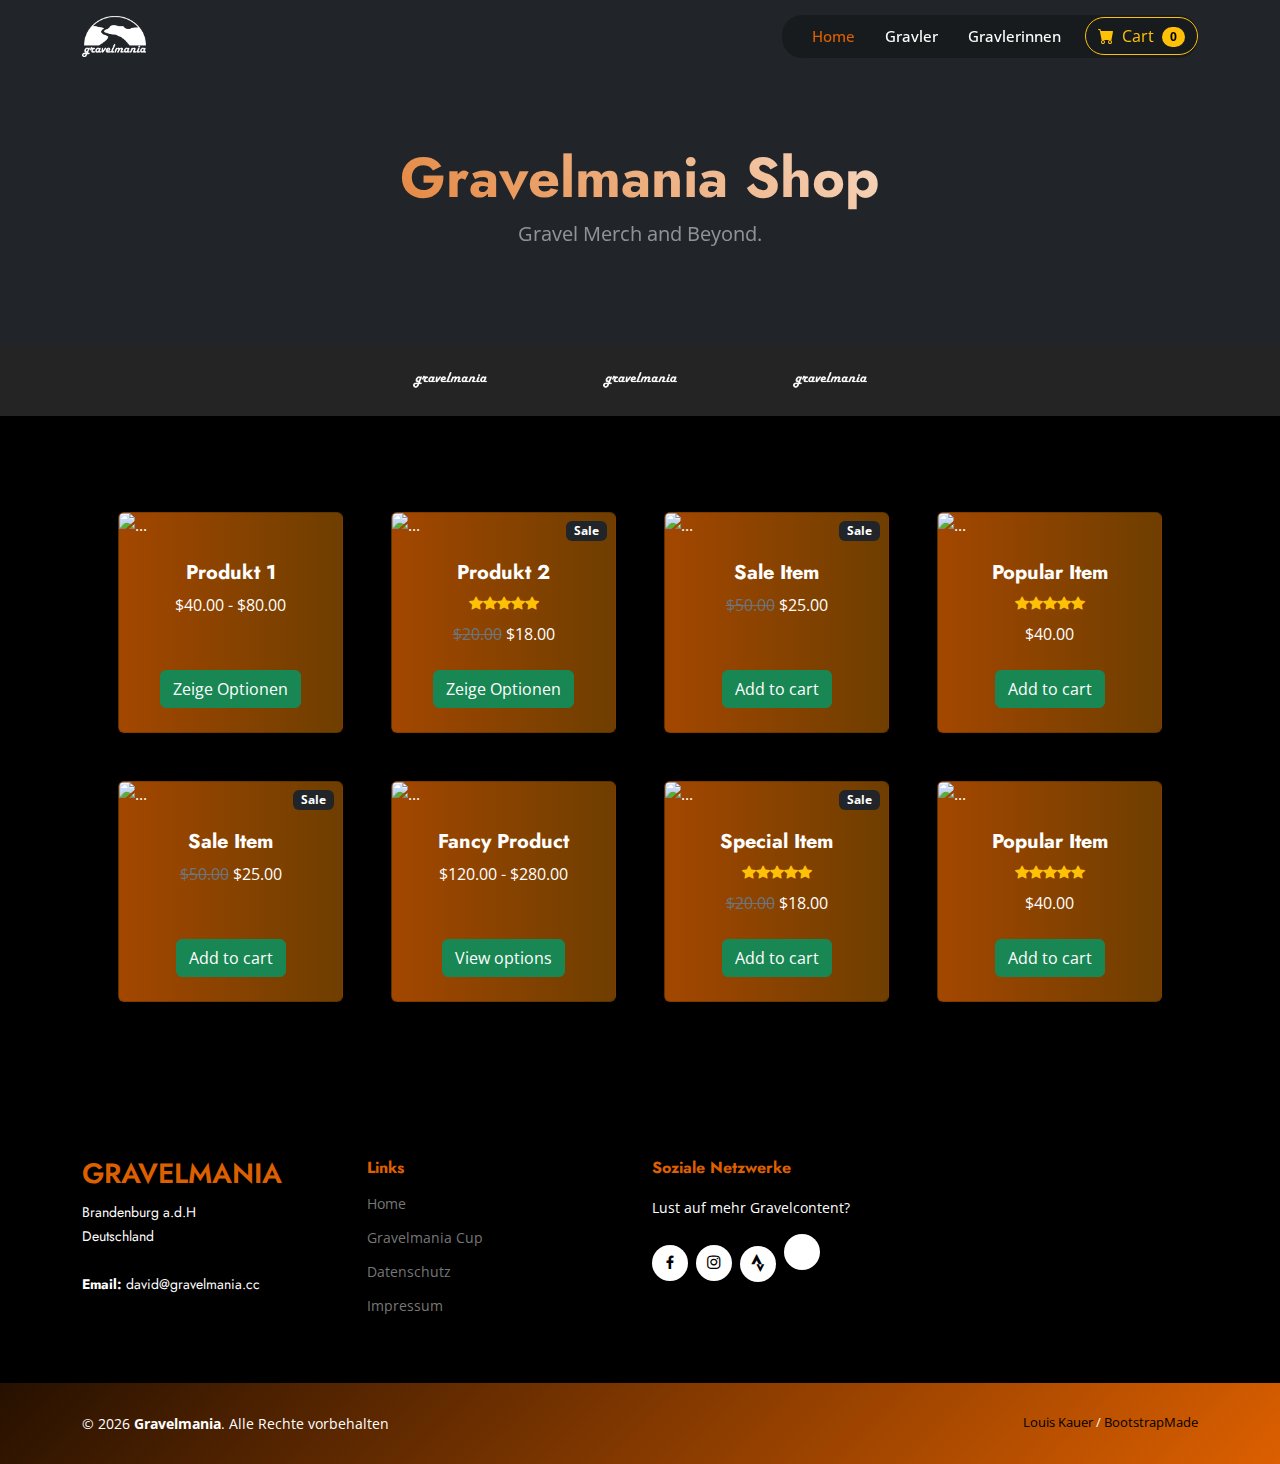
==== index.html @ 3fe70867 "update: card count backend added" ====
<!DOCTYPE html>
<html lang="de">

<head>
  <meta charset="utf-8">
  <meta content="width=device-width, initial-scale=1.0" name="viewport">

  <title>Gravelmania Shop | Gravel Merch and Beyond</title>
  <meta content='Das ist der offizielle Gravelmania Shop!' name="description">
  <meta
    content="Shop Gravelmania Gravel Bike Race Gravelrace Gravelevent Gravelride Gravelausfahrt Gravelrennen Gravelclub Gravelcollective Gravel Race Ride Event Rennen Ausfahrt Community Collective Kollektiv  Club Klub Matschfuss Gravel Gravelgames Gravelmania Etappenrennen Cup Serie UCI Gravel Grevet Steppenwolf 3rides KOM Berlin Badlands Unbound Belgian Waffle Ride"
    name="keywords">

  <!-- Favicons -->
  <link href="assets/img/favicon.ico" rel="icon">
  <link href="assets/img/logos/gravelmania_weiß.png" rel="apple-touch-icon">

  <!-- Google Fonts -->
  <link
    href="https://fonts.googleapis.com/css?family=Open+Sans:300,300i,400,400i,600,600i,700,700i|Jost:300,300i,400,400i,500,500i,600,600i,700,700i|Poppins:300,300i,400,400i,500,500i,600,600i,700,700i"
    rel="stylesheet">

  <!-- Vendor CSS Files -->
  <link href="assets/vendor/aos/aos.css" rel="stylesheet">
  <link href="assets/vendor/bootstrap/css/bootstrap.min.css" rel="stylesheet">
  <link href="assets/vendor/bootstrap-icons/bootstrap-icons.css" rel="stylesheet">
  <link href="assets/vendor/boxicons/css/boxicons.min.css" rel="stylesheet">
  <link href="assets/vendor/glightbox/css/glightbox.min.css" rel="stylesheet">
  <link href="assets/vendor/remixicon/remixicon.css" rel="stylesheet">
  <link href="assets/vendor/swiper/swiper-bundle.min.css" rel="stylesheet">

  <!-- Template Main CSS File -->
  <link href="assets/css/style.css" rel="stylesheet">

  <!-- =======================================================
  * Template Name: Arsha - v4.10.0
  * Template URL: https://bootstrapmade.com/arsha-free-bootstrap-html-template-corporate/
  * Author: BootstrapMade.com
  * License: https://bootstrapmade.com/license/
  * Editor: Louis Kauer URL: https://dev-laky.github.io/MyPortfolio/
  ======================================================== -->
</head>

<body>

  <!-- ======= Header ======= -->
  <header id="header" class="fixed-top ">
    <div class="container d-flex align-items-center">
      <img class="logo me-auto gravelmania-logo" src="assets/img/logos/gravelmania_weiß.png" loading="lazy"
        alt="gravelmania-logo">
      <!--<h1 class="logo me-auto"><a href="index.html">Gravelmania</a></h1>-->

      <nav id="navbar" class="navbar bg-black bg-opacity-25" style="border-radius: 20px;">
        <ul>
          <li><a class="nav-link scrollto active" href="/#hero">Home</a></li>
          <li><a class="nav-link scrollto" href="#">Gravler</a></li>
          <li><a class="nav-link scrollto" href="#">Gravlerinnen</a></li>
          <!--<li><a class="nav-link scrollto" href="#team">Team</a></li>-->
          <!--
          <li class="dropdown"><a href="#"><span>Drop Down</span> <i class="bi bi-chevron-down"></i></a>
            <ul>
              <li><a href="#">Drop Down 1</a></li>
              <li class="dropdown"><a href="#"><span>Deep Drop Down</span> <i class="bi bi-chevron-right"></i></a>
                <ul>
                  <li><a href="#">Deep Drop Down 1</a></li>
                  <li><a href="#">Deep Drop Down 2</a></li>
                  <li><a href="#">Deep Drop Down 3</a></li>
                  <li><a href="#">Deep Drop Down 4</a></li>
                  <li><a href="#">Deep Drop Down 5</a></li>
                </ul>
              </li>
              <li><a href="#">Drop Down 2</a></li>
              <li><a href="#">Drop Down 3</a></li>
              <li><a href="#">Drop Down 4</a></li>
            </ul>
          </li>-->
          <li>
            <button class="card-btn btn btn-outline-warning rounded-5 ms-lg-4 m-lg-0 m-sm-3" type="submit">
              <i class="bi-cart-fill me-1"></i>
              Cart
              <span id="cartCount" class="badge bg-warning text-black ms-1 rounded-pill">0</span>
            </button>
          </li>
        </ul>
        <i class="bi bi-list mobile-nav-toggle"></i>
      </nav><!-- .navbar -->

    </div>
  </header><!-- End Header -->

  <!-- ====== Cookie Window  ======= -->
  <!-- Modal -->
  <div class="modal top fade" id="cookieconsent3" tabindex="-1" aria-labelledby="cookieconsentLabel3" aria-hidden="true"
    data-bs-backdrop="static" data-bs-keyboard="false">
    <div class="modal-dialog">
      <div class="modal-content d-block text-start bg-black">
        <div class="modal-header d-block ">
          <h5 class="modal-title text-white" id="cookieconsentLabel3">Cookies 🍪</h5>
          <p>
            Wir verwenden Cookies, um unsere Webseite für Dich optimal zu gestalten und fortlaufend zu verbessern. <br>
            Cookie-Informationen werden in deinem Browser gespeichert und helfen uns Deine Nutzererfahrung zu
            optimieren.
            Genauere Informationen findest du in unserer <a class="orange-a"
              href="datenschutz.html">Datenschutzerklärung</a>.
          </p>
        </div>
        <div class="modal-body">
          <!-- Necessary checkbox -->
          <div class="form-check form-switch">
            <input class="form-check-input" type="checkbox" value="" id="necessary" checked disabled />
            <label class="form-check-label" for="necessary">
              <p>
                <strong>Notwendige Cookies</strong>
                <muted>sollten jederzeit aktiviert sein, damit wir deine Cookie-Einstellungen speichern können und die
                  Webseite ordnungsgemäß läuft.</muted> <br>
                <muted>Details findest du im Cookie-Abschnitt der <a class="orange-a"
                    href="datenschutz.html#cookies">Datenschutzerklärung</a>.</muted>
              </p>
            </label>
          </div>
        </div>
        <div class="modal-footer">
          <button type="button" class="btn orange-outline-btn" data-bs-dismiss="modal">
            einfach losrollen
          </button>
          <button type="button" id="submit-cookies" class="btn orange-btn" data-bs-dismiss="modal">
            Speichern
          </button>
        </div>
      </div>
    </div>
  </div>
  <!-- ==== End Cookie Window  ==== -->

  <section id="hero" class="bg-dark py-5">
    <div class="container px-4 px-lg-5 my-5">
      <div class="text-center text-white">
        <h1 class="display-4 fw-bolder" data-aos="zoom-in-down">Gravelmania Shop</h1>
        <p class="lead fw-normal text-white-50 mb-0" data-aos="zoom-in-up">Gravel Merch and Beyond.</p>
      </div>
    </div>
  </section>

  <!-- ======= Clients Section ======= -->
  <section id="clients" class="clients section-bg-2">
    <div class="container">

      <div class="row justify-content-center">


        <div class="col-lg-2 col-md-4 col-6 d-flex align-items-center justify-content-center">
          <img src="assets/img/gravelmania_text_weiß.png" class="img-fluid" alt="gravelmania_text">
        </div>

        <div class="col-lg-2 col-md-4 col-6 d-flex align-items-center justify-content-center">
          <img src="assets/img/gravelmania_text_weiß.png" class="img-fluid" alt="gravelmania_text">
        </div>

        <div class="col-lg-2 col-md-4 col-6 d-flex align-items-center justify-content-center">
          <img src="assets/img/gravelmania_text_weiß.png" class="img-fluid" alt="gravelmania_text">
        </div>

      </div>

    </div>
  </section> <!-- End Cliens Section -->

  <!-- ======= Gender Banner ======= 
  <section id="gender" class="gender">
    <div class="row text-center">
      <div onclick="location.href='#';" class="col-6 female-banner">
        <h2 class="pt-1 fw-bold female-text" data-aos="fade-right">Gravlerinnen</h2>
      </div>
      <div onclick="location.href='#';" class="col-6 male-banner">
        <h2 class="pt-1 fw-bold male-text" data-aos="fade-left">Gravler</h2>
      </div>
    </div>
  </section> <!-- End Gender Banner -->

  <!-- Products Section-->
  <section id="products" class="py-5">

    <div class="container px-4 px-lg-5 mt-5">
      <div class="row gx-4 gx-lg-5 row-cols-1 row-cols-md-2 row-cols-xl-4 justify-content-center">
        <div class="col mb-5">
          <div class="card h-100">
            <!-- Product image-->
            <img class="card-img-top" src="https://dummyimage.com/450x300/dee2e6/6c757d.jpg" alt="..." />
            <!-- Product details-->
            <div class="card-body p-4">
              <div class="text-center">
                <!-- Product name-->
                <h5 class="fw-bolder">Produkt 1</h5>
                <!-- Product price-->
                $40.00 - $80.00
              </div>
            </div>
            <!-- Product actions-->
            <div class="card-footer p-4 pt-0 border-top-0 bg-transparent">
              <div class="text-center"><a class="btn btn-success mt-auto" href="/produkte/Produkt_1">Zeige Optionen</a>
              </div>
            </div>
          </div>
        </div>
        <div class="col mb-5">
          <div class="card h-100">
            <!-- Sale badge-->
            <div class="badge bg-dark text-white position-absolute" style="top: 0.5rem; right: 0.5rem">Sale</div>
            <!-- Product image-->
            <img class="card-img-top" src="https://dummyimage.com/450x300/dee2e6/6c757d.jpg" alt="..." />
            <!-- Product details-->
            <div class="card-body p-4">
              <div class="text-center">
                <!-- Product name-->
                <h5 class="fw-bolder">Produkt 2</h5>
                <!-- Product reviews-->
                <div class="d-flex justify-content-center small text-warning mb-2">
                  <div class="bi-star-fill"></div>
                  <div class="bi-star-fill"></div>
                  <div class="bi-star-fill"></div>
                  <div class="bi-star-fill"></div>
                  <div class="bi-star-fill"></div>
                </div>
                <!-- Product price-->
                <span class="text-muted text-decoration-line-through">$20.00</span>
                $18.00
              </div>
            </div>
            <!-- Product actions-->
            <div class="card-footer p-4 pt-0 border-top-0 bg-transparent">
              <div class="text-center"><a class="btn btn-success mt-auto" href="/produkte/Produkt_2">Zeige Optionen</a>
              </div>
            </div>
          </div>
        </div>
        <div class="col mb-5">
          <div class="card h-100">
            <!-- Sale badge-->
            <div class="badge bg-dark text-white position-absolute" style="top: 0.5rem; right: 0.5rem">Sale</div>
            <!-- Product image-->
            <img class="card-img-top" src="https://dummyimage.com/450x300/dee2e6/6c757d.jpg" alt="..." />
            <!-- Product details-->
            <div class="card-body p-4">
              <div class="text-center">
                <!-- Product name-->
                <h5 class="fw-bolder">Sale Item</h5>
                <!-- Product price-->
                <span class="text-muted text-decoration-line-through">$50.00</span>
                $25.00
              </div>
            </div>
            <!-- Product actions-->
            <div class="card-footer p-4 pt-0 border-top-0 bg-transparent">
              <div class="text-center"><a class="btn btn-success mt-auto" href="#">Add to cart</a></div>
            </div>
          </div>
        </div>
        <div class="col mb-5">
          <div class="card h-100">
            <!-- Product image-->
            <img class="card-img-top" src="https://dummyimage.com/450x300/dee2e6/6c757d.jpg" alt="..." />
            <!-- Product details-->
            <div class="card-body p-4">
              <div class="text-center">
                <!-- Product name-->
                <h5 class="fw-bolder">Popular Item</h5>
                <!-- Product reviews-->
                <div class="d-flex justify-content-center small text-warning mb-2">
                  <div class="bi-star-fill"></div>
                  <div class="bi-star-fill"></div>
                  <div class="bi-star-fill"></div>
                  <div class="bi-star-fill"></div>
                  <div class="bi-star-fill"></div>
                </div>
                <!-- Product price-->
                $40.00
              </div>
            </div>
            <!-- Product actions-->
            <div class="card-footer p-4 pt-0 border-top-0 bg-transparent">
              <div class="text-center"><a class="btn btn-success mt-auto" href="#">Add to cart</a></div>
            </div>
          </div>
        </div>
        <div class="col mb-5">
          <div class="card h-100">
            <!-- Sale badge-->
            <div class="badge bg-dark text-white position-absolute" style="top: 0.5rem; right: 0.5rem">Sale</div>
            <!-- Product image-->
            <img class="card-img-top" src="https://dummyimage.com/450x300/dee2e6/6c757d.jpg" alt="..." />
            <!-- Product details-->
            <div class="card-body p-4">
              <div class="text-center">
                <!-- Product name-->
                <h5 class="fw-bolder">Sale Item</h5>
                <!-- Product price-->
                <span class="text-muted text-decoration-line-through">$50.00</span>
                $25.00
              </div>
            </div>
            <!-- Product actions-->
            <div class="card-footer p-4 pt-0 border-top-0 bg-transparent">
              <div class="text-center"><a class="btn btn-success mt-auto" href="#">Add to cart</a></div>
            </div>
          </div>
        </div>
        <div class="col mb-5">
          <div class="card h-100">
            <!-- Product image-->
            <img class="card-img-top" src="https://dummyimage.com/450x300/dee2e6/6c757d.jpg" alt="..." />
            <!-- Product details-->
            <div class="card-body p-4">
              <div class="text-center">
                <!-- Product name-->
                <h5 class="fw-bolder">Fancy Product</h5>
                <!-- Product price-->
                $120.00 - $280.00
              </div>
            </div>
            <!-- Product actions-->
            <div class="card-footer p-4 pt-0 border-top-0 bg-transparent">
              <div class="text-center"><a class="btn btn-success mt-auto" href="#">View options</a></div>
            </div>
          </div>
        </div>
        <div class="col mb-5">
          <div class="card h-100">
            <!-- Sale badge-->
            <div class="badge bg-dark text-white position-absolute" style="top: 0.5rem; right: 0.5rem">Sale</div>
            <!-- Product image-->
            <img class="card-img-top" src="https://dummyimage.com/450x300/dee2e6/6c757d.jpg" alt="..." />
            <!-- Product details-->
            <div class="card-body p-4">
              <div class="text-center">
                <!-- Product name-->
                <h5 class="fw-bolder">Special Item</h5>
                <!-- Product reviews-->
                <div class="d-flex justify-content-center small text-warning mb-2">
                  <div class="bi-star-fill"></div>
                  <div class="bi-star-fill"></div>
                  <div class="bi-star-fill"></div>
                  <div class="bi-star-fill"></div>
                  <div class="bi-star-fill"></div>
                </div>
                <!-- Product price-->
                <span class="text-muted text-decoration-line-through">$20.00</span>
                $18.00
              </div>
            </div>
            <!-- Product actions-->
            <div class="card-footer p-4 pt-0 border-top-0 bg-transparent">
              <div class="text-center"><a class="btn btn-success mt-auto" href="#">Add to cart</a></div>
            </div>
          </div>
        </div>
        <div class="col mb-5">
          <div class="card h-100">
            <!-- Product image-->
            <img class="card-img-top" src="https://dummyimage.com/450x300/dee2e6/6c757d.jpg" alt="..." />
            <!-- Product details-->
            <div class="card-body p-4">
              <div class="text-center">
                <!-- Product name-->
                <h5 class="fw-bolder">Popular Item</h5>
                <!-- Product reviews-->
                <div class="d-flex justify-content-center small text-warning mb-2">
                  <div class="bi-star-fill"></div>
                  <div class="bi-star-fill"></div>
                  <div class="bi-star-fill"></div>
                  <div class="bi-star-fill"></div>
                  <div class="bi-star-fill"></div>
                </div>
                <!-- Product price-->
                $40.00
              </div>
            </div>
            <!-- Product actions-->
            <div class="card-footer p-4 pt-0 border-top-0 bg-transparent">
              <div class="text-center"><a class="btn btn-success mt-auto" href="#">Add to cart</a></div>
            </div>
          </div>
        </div>
      </div>
    </div>
  </section>

  </main><!-- End #main -->

  <!-- ======= Footer ======= -->
  <footer id="footer" class="">

    <div class="footer-top">
      <div class="container">
        <div class="row">

          <div class="col-lg-3 col-md-6 footer-contact">
            <h3>Gravelmania</h3>
            <p>
              <!--Musterstraße 10b <br>-->
              Brandenburg a.d.H<br>
              Deutschland <br><br>
              <!--<strong>Phone:</strong> 0176 54581484<br>-->
              <strong>Email:</strong> david@gravelmania.cc<br>
            </p>
          </div>

          <div class="col-lg-3 col-md-6 footer-links">
            <h4>Links</h4>
            <ul>
              <li><iconify-icon icon="bx:chevron-right" style="color: white;"></iconify-icon> <a
                  href="/index.html">Home</a></li>
              <li><iconify-icon icon="bx:chevron-right" style="color: white;"></iconify-icon> <a
                  href="https://www.gravelmania.cc/gravelmania-cup.html" target="_blank"
                  rel="noopener noreferrer">Gravelmania Cup</a></li>
              <li><iconify-icon icon="bx:chevron-right" style="color: white;"></iconify-icon> <a
                  href="/datenschutz">Datenschutz</a></li>
              <li><iconify-icon icon="bx:chevron-right" style="color: white;"></iconify-icon> <a
                  href="/impressum">Impressum</a></li>
            </ul>
          </div>

          <div class="col-lg-3 col-md-6 footer-links">
            <h4>Soziale Netzwerke</h4>
            <p>Lust auf mehr Gravelcontent?</p>
            <div class="social-links mt-3">
              <a id="fb-link-gravelmania" href="" target="_blank" rel="noopener noreferrer" class="facebook"><i
                  class="bx bxl-facebook"></i></a>
              <a id="insta-link-gravelmania" target="_blank" rel="noopener noreferrer" class="instagram" href=""><i
                  class="bx bxl-instagram"></i></a>
              <a id="strava-link-gravelmania" href="" target="_blank" rel="noopener noreferrer" class="bi-strava"></a>
              <a id="komoot-link-gravelmania" href="" target="_blank" rel="noopener noreferrer"><iconify-icon
                  icon="simple-icons:komoot" style="color: rgb(0, 0, 0);" width="16" height="16"></iconify-icon></a>
            </div>
          </div>

        </div>
      </div>
    </div>

    <div class="container footer-bottom clearfix">
      <div class="copyright">
        &copy;
        <script>document.write(new Date().getFullYear())</script> <strong><span>Gravelmania</span></strong>. Alle Rechte
        vorbehalten
      </div>
      <div class="credits">
        <!-- All the links in the footer should remain intact. -->
        <!-- You can delete the links only if you purchased the pro version. -->
        <!-- Licensing information: https://bootstrapmade.com/license/ -->
        <!-- Purchase the pro version with working PHP/AJAX contact form: https://bootstrapmade.com/arsha-free-bootstrap-html-template-corporate/ -->
        <a href="https://dev-laky.github.io/MyPortfolio/">Louis Kauer</a> / <a
          href="https://bootstrapmade.com/">BootstrapMade</a>
      </div>
    </div>
  </footer><!-- End Footer -->

  <div id="preloader"></div>
  <a href="#" class="back-to-top d-flex align-items-center justify-content-center"><i
      class="bi bi-arrow-up-short"></i></a>

  <!-- Vendor JS Files -->
  <script src="assets/vendor/aos/aos.js"></script>
  <script src="assets/vendor/bootstrap/js/bootstrap.bundle.min.js"></script>
  <script src="assets/vendor/glightbox/js/glightbox.min.js"></script>
  <script src="assets/vendor/isotope-layout/isotope.pkgd.min.js"></script>
  <script src="assets/vendor/swiper/swiper-bundle.min.js"></script>
  <script src="assets/vendor/waypoints/noframework.waypoints.js"></script>

  <!-- Template Main JS File -->
  <script type="module" src="assets/js/main.js"></script>

  <!-- Poppin JS File -->
  <script src="https://cdn.jsdelivr.net/npm/@popperjs/core@2.11.6/dist/umd/popper.min.js"
    integrity="sha384-oBqDVmMz9ATKxIep9tiCxS/Z9fNfEXiDAYTujMAeBAsjFuCZSmKbSSUnQlmh/jp3"
    crossorigin="anonymous"></script>

  <!-- Cookie Launcher JS File -->
  <script src="assets/js/cookies/cookie_launcher.js"></script>

  <!-- Contact Form JS File -->
  <script type="text/javascript" src="https://cdn.jsdelivr.net/npm/@emailjs/browser@3/dist/email.min.js"></script>
  <script src="assets/js/form/form.js"></script>
  <script src="assets/js/form/recaptcha.js"></script>
  <script src="https://www.google.com/recaptcha/api.js?onload=onloadCallback&render=explicit" async defer></script>

  <!-- Links -->
  <script src="assets/js/html-values/values.js"></script>

  <!-- Iconify JS File -->
  <script src="https://code.iconify.design/iconify-icon/1.0.2/iconify-icon.min.js"></script>

</body>

</html>
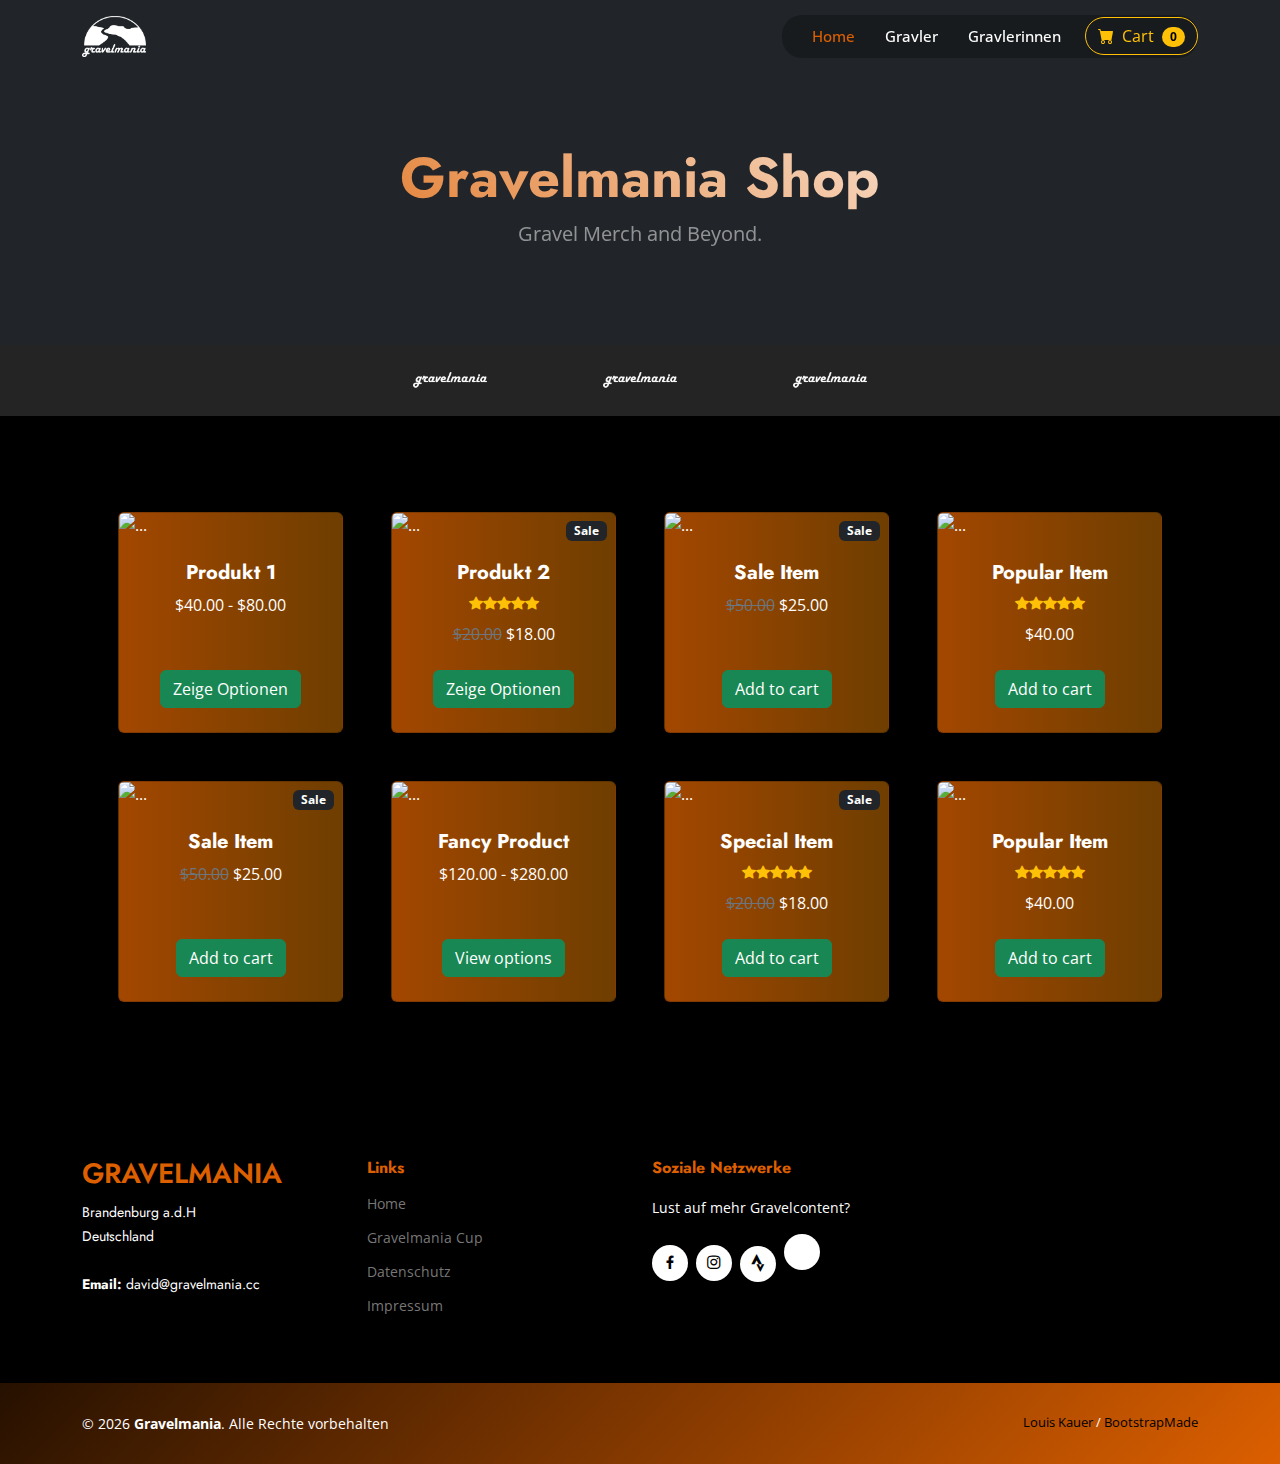
==== commit fbd1a47d: "test: href path change "./"" ====
--- a/index.html
+++ b/index.html
@@ -75,7 +75,7 @@
             </ul>
           </li>-->
           <li>
-            <button class="card-btn btn btn-outline-warning rounded-5 ms-lg-4 m-lg-0 m-sm-3" type="submit">
+            <button class="card-btn btn btn-outline-warning rounded-5 ms-lg-4 m-lg-0 m-sm-3" type="submit" onclick="window.location.href='/cart'">
               <i class="bi-cart-fill me-1"></i>
               Cart
               <span id="cartCount" class="badge bg-warning text-black ms-1 rounded-pill">0</span>
@@ -197,7 +197,7 @@
             </div>
             <!-- Product actions-->
             <div class="card-footer p-4 pt-0 border-top-0 bg-transparent">
-              <div class="text-center"><a class="btn btn-success mt-auto" href="/produkte/Produkt_1">Zeige Optionen</a>
+              <div class="text-center"><a class="btn btn-success mt-auto" href="./produkte/Produkt_1">Zeige Optionen</a>
               </div>
             </div>
           </div>
--- a/assets/css/style.css
+++ b/assets/css/style.css
@@ -1562,21 +1562,11 @@
   color: #fff;
 }
 
-.contact .php-email-form {
-  width: 100%;
-  height: 105%;
-  border-top: 3px solid #dd6300;
-  border-bottom: 3px solid #dd6300;
-  padding: 30px;
-  background: #fff;
-  box-shadow: 0 0 24px 0 rgba(0, 0, 0, 0.12);
-}
-
-.contact .php-email-form .form-group {
+.feedback-checkout .form-group {
   padding-bottom: 8px;
 }
 
-.contact .php-email-form .validate {
+.feedback-checkout .validate {
   display: none;
   color: red;
   margin: 0 0 15px 0;
@@ -1584,7 +1574,7 @@
   font-size: 13px;
 }
 
-.contact .php-email-form .error-message {
+.feedback-checkout .error-message {
   display: none;
   color: #fff;
   background: #ed3c0d;
@@ -1594,11 +1584,11 @@
   border-radius: 20px;
 }
 
-.contact .php-email-form .error-message br+br {
+.feedback-checkout .error-message br+br {
   margin-top: 25px;
 }
 
-.contact .php-email-form .sent-message {
+.feedback-checkout .sent-message {
   display: none;
   color: #fff;
   background: #18d26e;
@@ -1608,7 +1598,7 @@
   border-radius: 20px;
 }
 
-.contact .php-email-form .loading {
+.feedback-checkout .loading {
   display: none;
   background: #fff;
   text-align: center;
@@ -1616,7 +1606,7 @@
   border-radius: 20px;
 }
 
-.contact .php-email-form .loading:before {
+.feedback-checkout .loading:before {
   content: "";
   display: inline-block;
   border-radius: 50%;
@@ -1629,36 +1619,36 @@
   animation: animate-loading 1s linear infinite;
 }
 
-.contact .php-email-form .form-group {
+.feedback-checkout .form-group {
   margin-bottom: 20px;
 }
 
-.contact .php-email-form label {
+.feedback-checkout label {
   padding-bottom: 8px;
 }
 
-.contact .php-email-form input,
-.contact .php-email-form textarea {
+.feedback-checkout input,
+.feedback-checkout textarea {
   border-radius: 0;
   box-shadow: none;
   font-size: 14px;
   border-radius: 4px;
 }
 
-.contact .php-email-form input:focus,
-.contact .php-email-form textarea:focus {
+.feedback-checkout input:focus,
+.feedback-checkout textarea:focus {
   border-color: #000000;
 }
 
-.contact .php-email-form input {
+.feedback-checkout input {
   height: 44px;
 }
 
-.contact .php-email-form textarea {
+.feedback-checkout textarea {
   padding: 10px 12px;
 }
 
-.contact .php-email-form button[type=submit] {
+.feedback-checkout button[type=submit] {
   background: #000000;
   border: 0;
   padding: 12px 34px;
@@ -1667,7 +1657,7 @@
   border-radius: 50px;
 }
 
-.contact .php-email-form button[type=submit]:hover {
+.feedback-checkout button[type=submit]:hover {
   background: #FF6E31;
 }
 
@@ -2227,6 +2217,41 @@
 }
 
 /*---------------------
+ Shopping cart
+-----------------------*/
+
+.bg-grey {
+  background-color: #eae8e8;
+}
+
+@media (min-width: 992px) {
+  .card-registration-2 .bg-grey {
+      border-top-right-radius: 16px;
+      border-bottom-right-radius: 16px;
+  }
+}
+
+@media (max-width: 991px) {
+  .card-registration-2 .bg-grey {
+      border-bottom-left-radius: 16px;
+      border-bottom-right-radius: 16px;
+  }
+}
+
+@media (max-width: 580px) {
+  .mobile-shopping-cart-text {
+    margin-top: 1rem;
+    text-align: center;
+  }
+
+  .del-cart-btn {
+    width: 100%;
+    margin-top: 1.25rem;
+    background-color: #eae8e8;
+  }
+}
+
+/*---------------------
  custom styles
 -----------------------*/
 
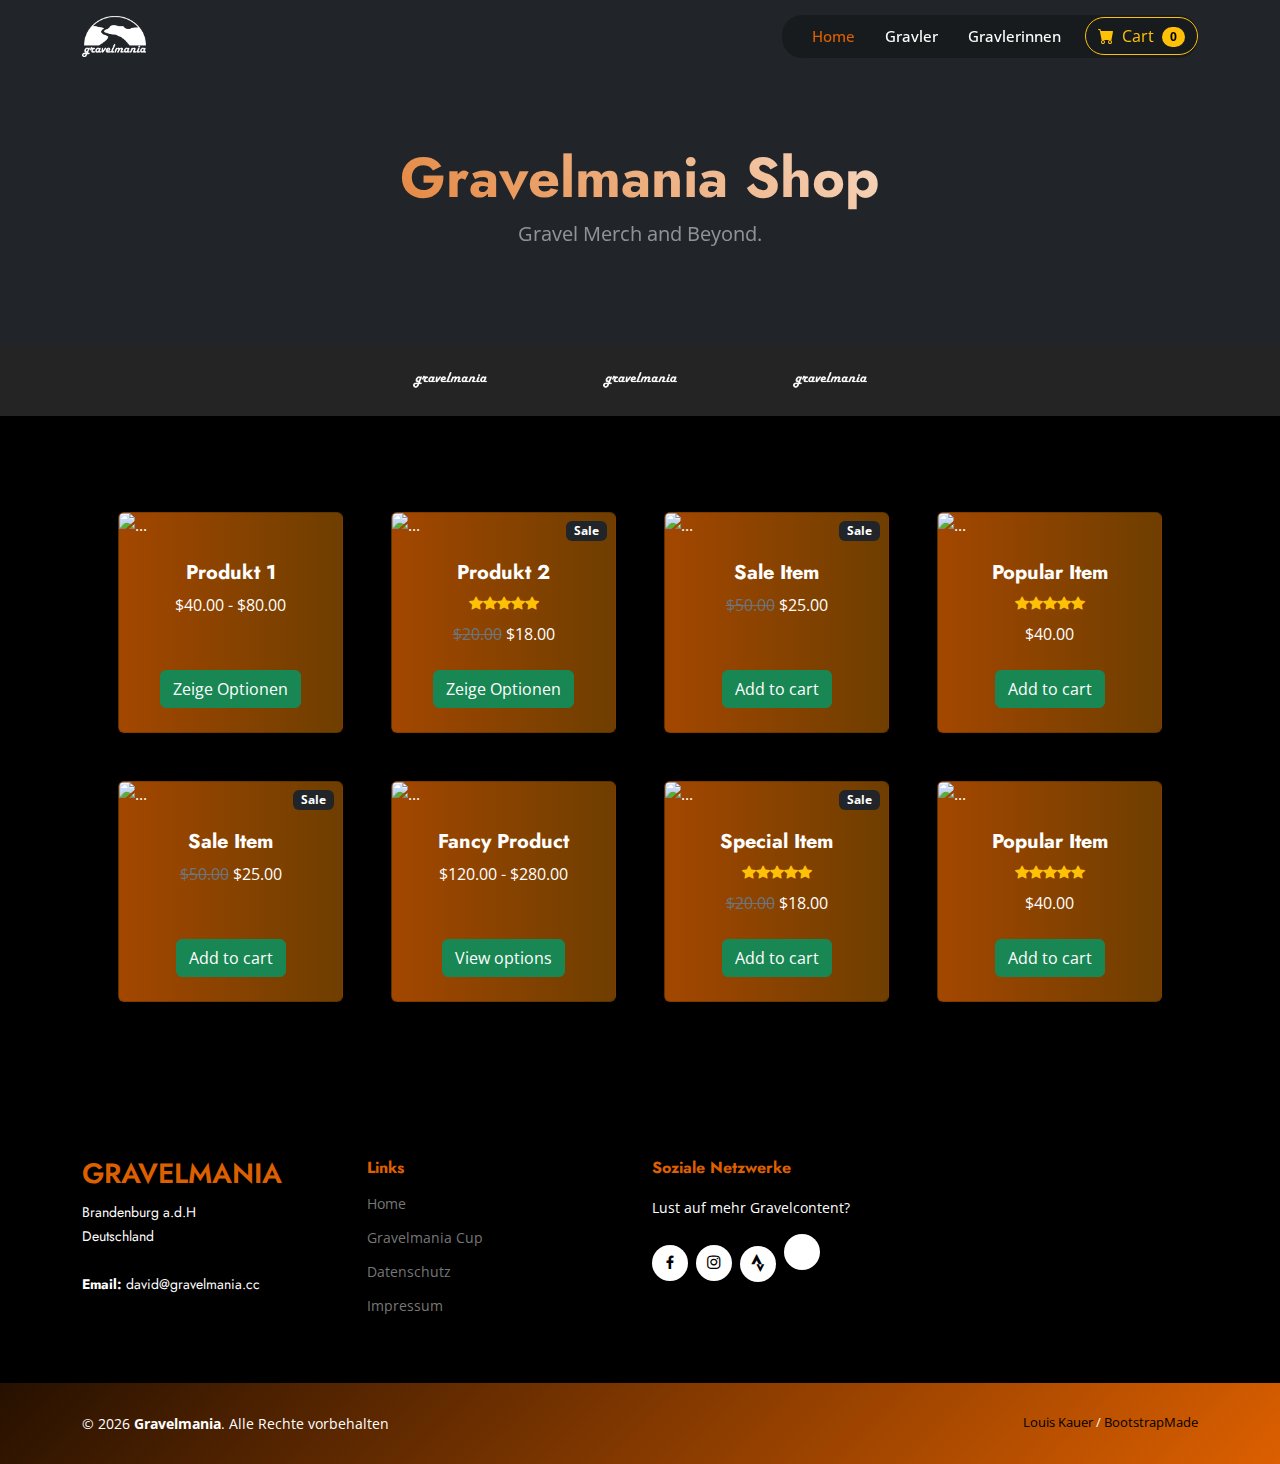
==== commit 2e110309: "update: more paths updated like "../" and "../../"" ====
--- a/index.html
+++ b/index.html
@@ -75,7 +75,7 @@
             </ul>
           </li>-->
           <li>
-            <button class="card-btn btn btn-outline-warning rounded-5 ms-lg-4 m-lg-0 m-sm-3" type="submit" onclick="window.location.href='/cart'">
+            <button class="card-btn btn btn-outline-warning rounded-5 ms-lg-4 m-lg-0 m-sm-3" type="submit" onclick="window.location.href='./cart'">
               <i class="bi-cart-fill me-1"></i>
               Cart
               <span id="cartCount" class="badge bg-warning text-black ms-1 rounded-pill">0</span>
@@ -228,7 +228,7 @@
             </div>
             <!-- Product actions-->
             <div class="card-footer p-4 pt-0 border-top-0 bg-transparent">
-              <div class="text-center"><a class="btn btn-success mt-auto" href="/produkte/Produkt_2">Zeige Optionen</a>
+              <div class="text-center"><a class="btn btn-success mt-auto" href="./produkte/Produkt_2">Zeige Optionen</a>
               </div>
             </div>
           </div>
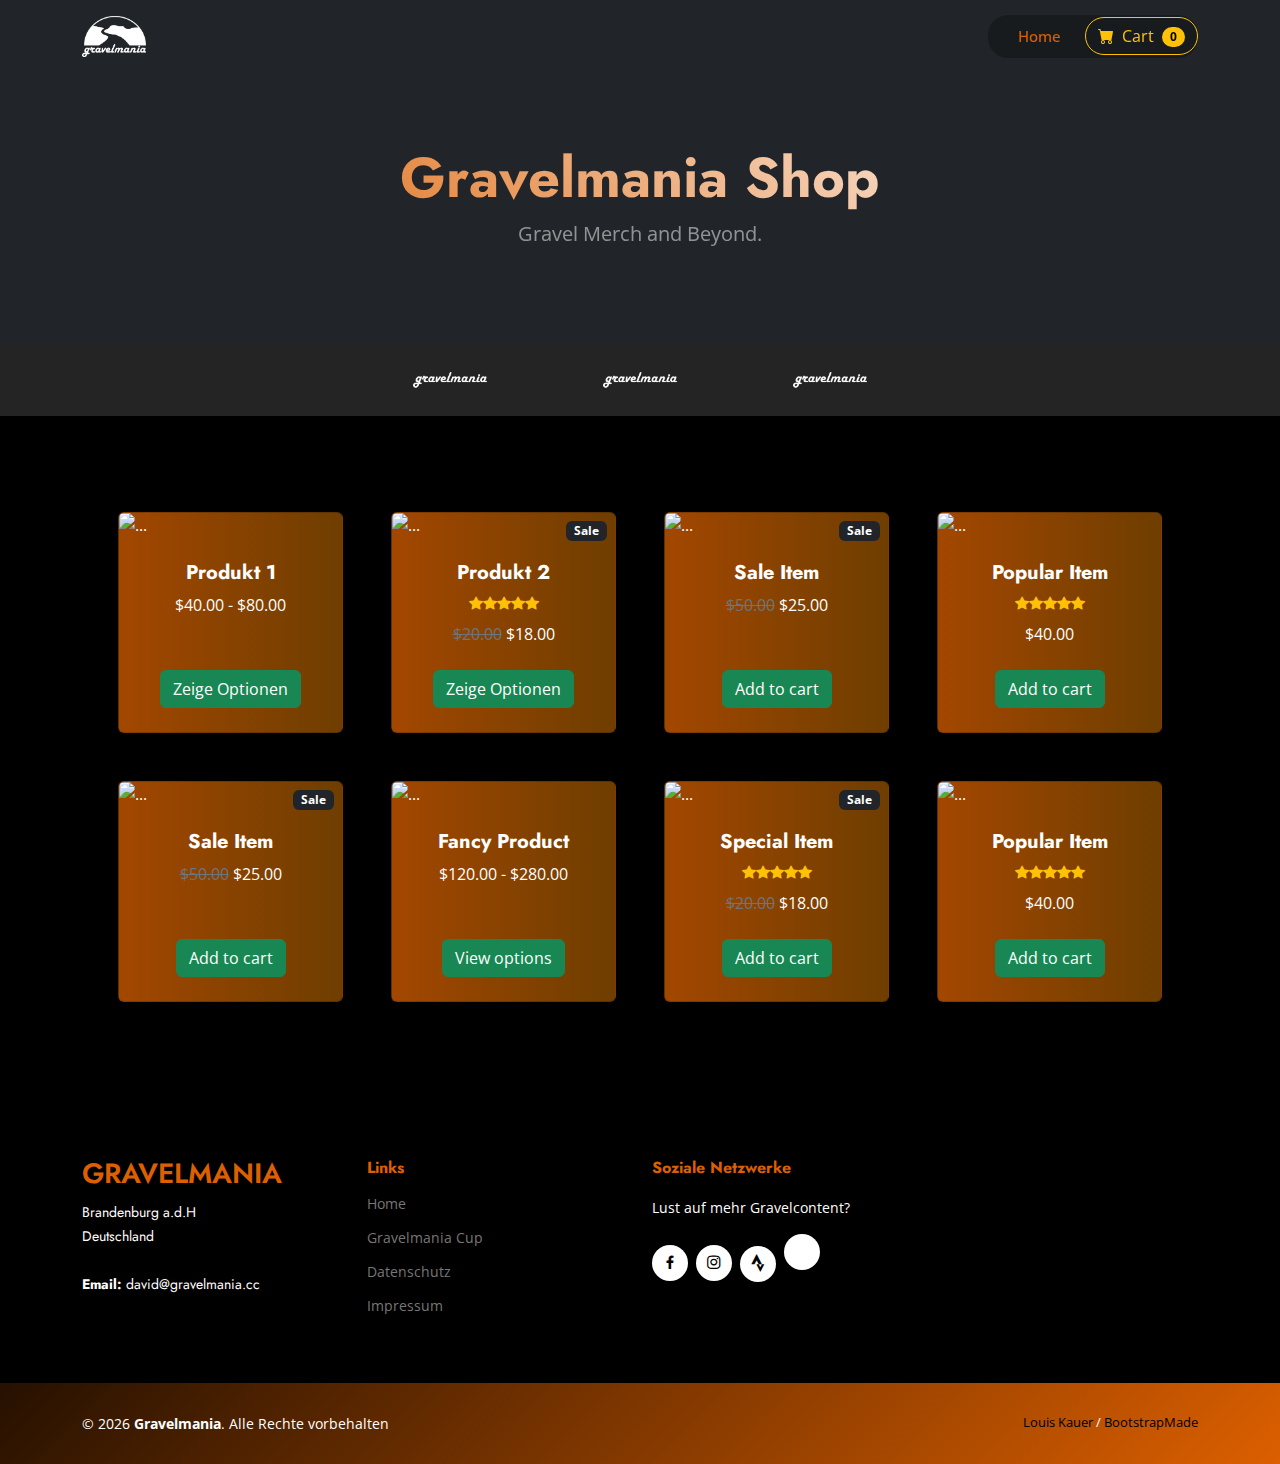
==== commit 14627cee: "fix: nav paths" ====
--- a/index.html
+++ b/index.html
@@ -52,9 +52,7 @@
 
       <nav id="navbar" class="navbar bg-black bg-opacity-25" style="border-radius: 20px;">
         <ul>
-          <li><a class="nav-link scrollto active" href="/#hero">Home</a></li>
-          <li><a class="nav-link scrollto" href="#">Gravler</a></li>
-          <li><a class="nav-link scrollto" href="#">Gravlerinnen</a></li>
+          <li><a class="nav-link scrollto active" href="./#hero">Home</a></li>
           <!--<li><a class="nav-link scrollto" href="#team">Team</a></li>-->
           <!--
           <li class="dropdown"><a href="#"><span>Drop Down</span> <i class="bi bi-chevron-down"></i></a>
@@ -228,7 +226,7 @@
             </div>
             <!-- Product actions-->
             <div class="card-footer p-4 pt-0 border-top-0 bg-transparent">
-              <div class="text-center"><a class="btn btn-success mt-auto" href="./produkte/Produkt_2">Zeige Optionen</a>
+              <div class="text-center"><a class="btn btn-success mt-auto" href="/produkte/Produkt_2">Zeige Optionen</a>
               </div>
             </div>
           </div>
@@ -407,17 +405,19 @@
           <div class="col-lg-3 col-md-6 footer-links">
             <h4>Links</h4>
             <ul>
-              <li><iconify-icon icon="bx:chevron-right" style="color: white;"></iconify-icon> <a
-                  href="/index.html">Home</a></li>
-              <li><iconify-icon icon="bx:chevron-right" style="color: white;"></iconify-icon> <a
-                  href="https://www.gravelmania.cc/gravelmania-cup.html" target="_blank"
-                  rel="noopener noreferrer">Gravelmania Cup</a></li>
-              <li><iconify-icon icon="bx:chevron-right" style="color: white;"></iconify-icon> <a
-                  href="/datenschutz">Datenschutz</a></li>
-              <li><iconify-icon icon="bx:chevron-right" style="color: white;"></iconify-icon> <a
-                  href="/impressum">Impressum</a></li>
+                <li><iconify-icon icon="bx:chevron-right" style="color: white;"></iconify-icon> <a
+                        href="./index.html">Home</a></li>
+                <li><iconify-icon icon="bx:chevron-right" style="color: white;"></iconify-icon> <a
+                        href="https://www.gravelmania.cc/gravelmania-cup.html" target="_blank"
+                        rel="noopener noreferrer">Gravelmania Cup</a></li>
+                <li><iconify-icon icon="bx:chevron-right" style="color: white;"></iconify-icon> <a
+                        href="https://www.gravelmania.cc/datenschutz.html" target="_blank"
+                        rel="noopener noreferrer">Datenschutz</a></li>
+                <li><iconify-icon icon="bx:chevron-right" style="color: white;"></iconify-icon> <a
+                        href="https://www.gravelmania.cc/impressum.html" target="_blank"
+                        rel="noopener noreferrer">Impressum</a></li>
             </ul>
-          </div>
+        </div>
 
           <div class="col-lg-3 col-md-6 footer-links">
             <h4>Soziale Netzwerke</h4>
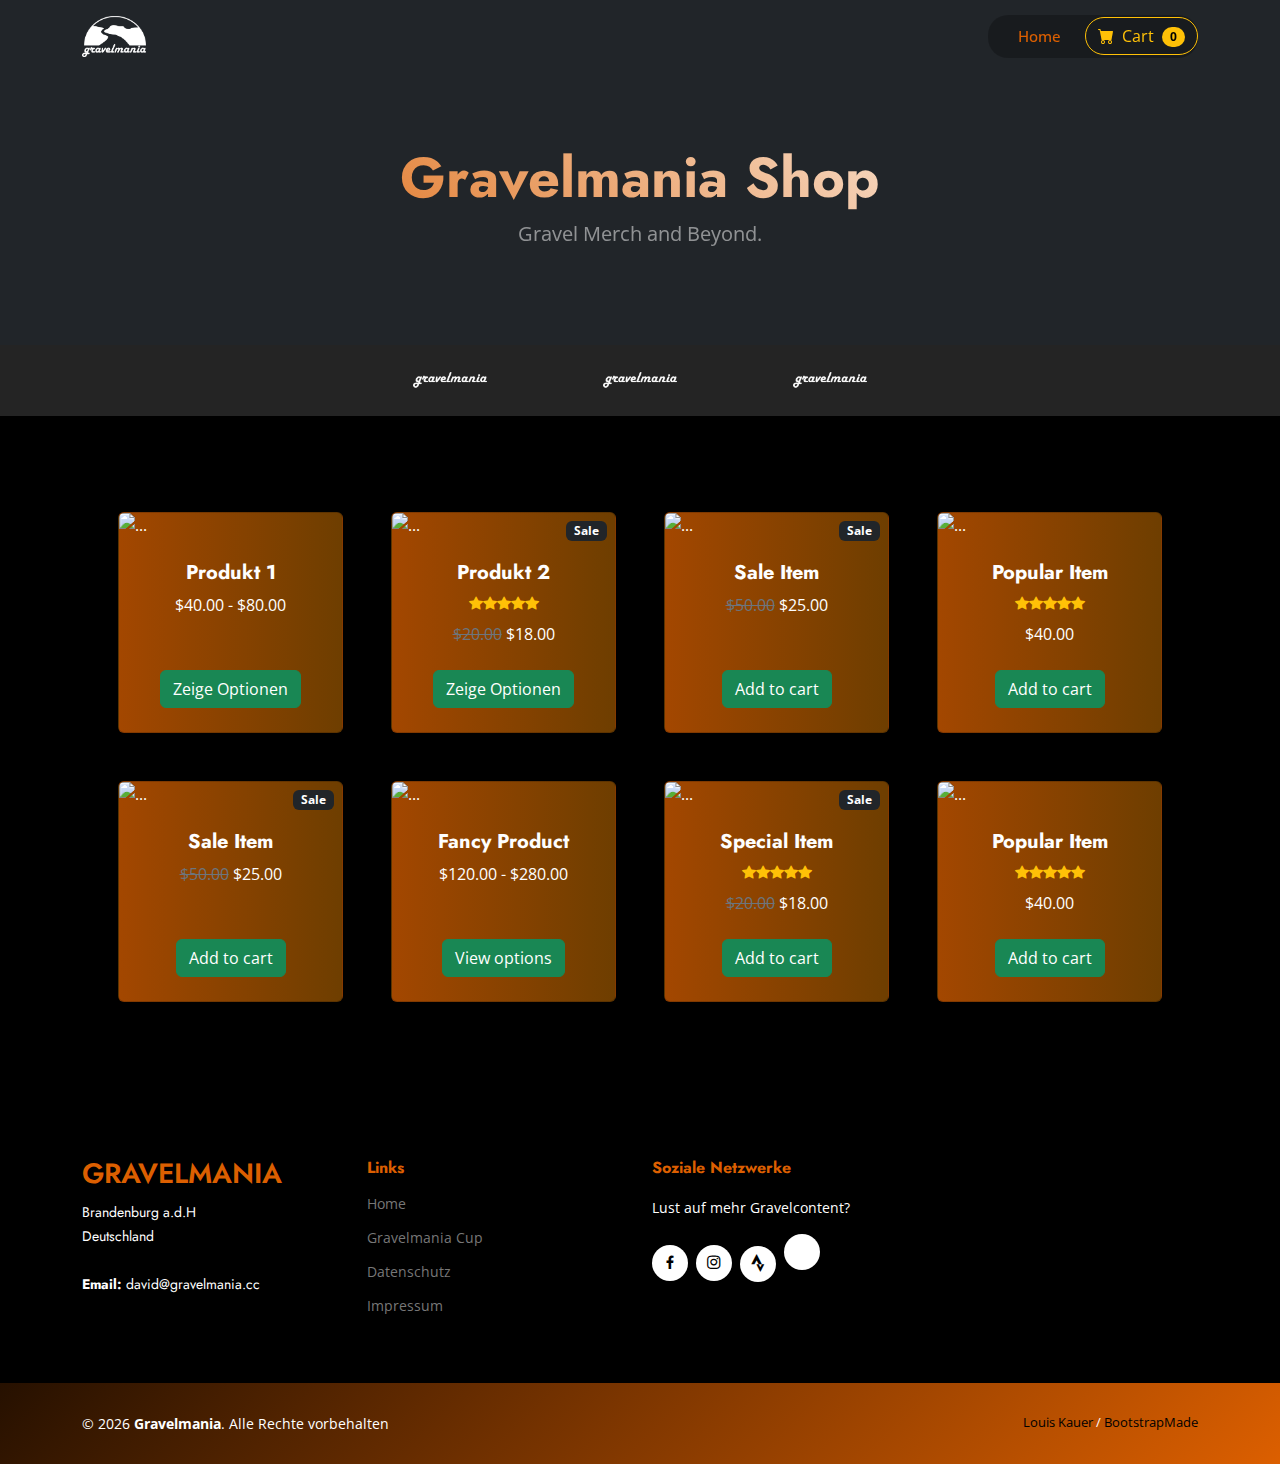
==== commit ef4559da: "fix: produkt 2 path" ====
--- a/index.html
+++ b/index.html
@@ -226,7 +226,7 @@
             </div>
             <!-- Product actions-->
             <div class="card-footer p-4 pt-0 border-top-0 bg-transparent">
-              <div class="text-center"><a class="btn btn-success mt-auto" href="/produkte/Produkt_2">Zeige Optionen</a>
+              <div class="text-center"><a class="btn btn-success mt-auto" href="./produkte/Produkt_2">Zeige Optionen</a>
               </div>
             </div>
           </div>
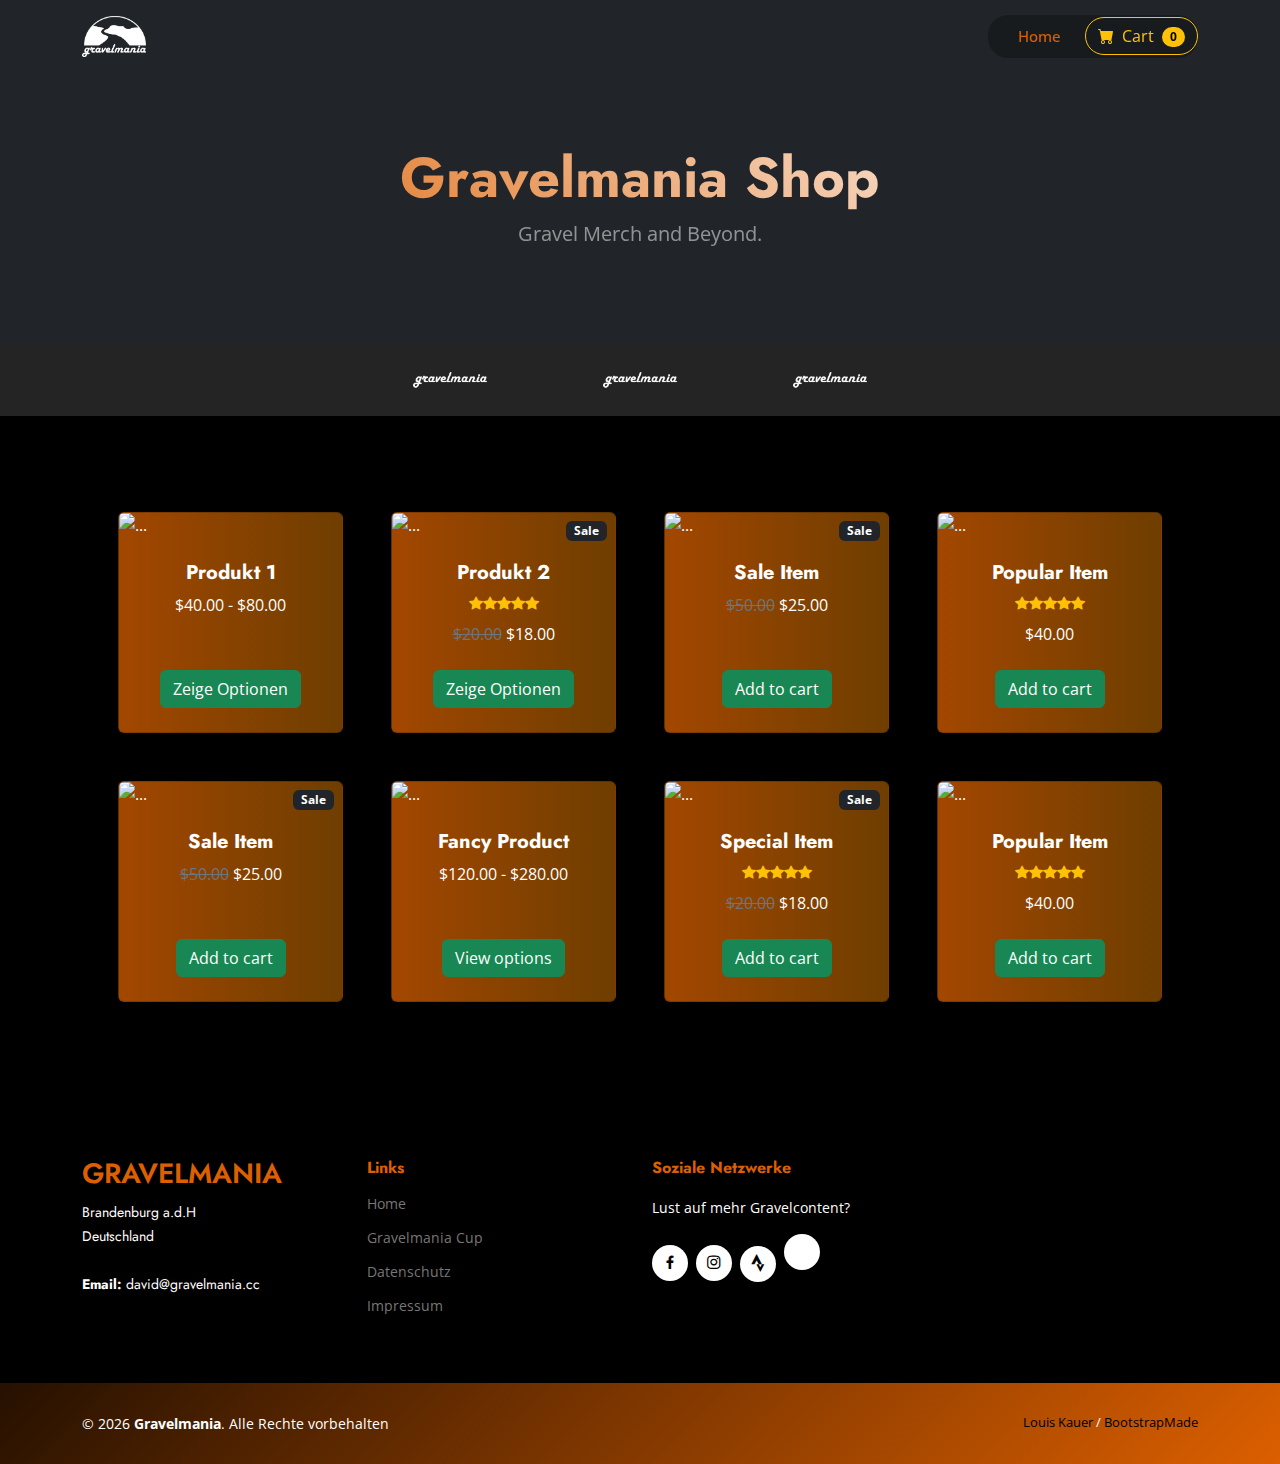
==== commit 263db761: "update: dummy pictures" ====
--- a/index.html
+++ b/index.html
@@ -183,7 +183,7 @@
         <div class="col mb-5">
           <div class="card h-100">
             <!-- Product image-->
-            <img class="card-img-top" src="https://dummyimage.com/450x300/dee2e6/6c757d.jpg" alt="..." />
+            <img class="card-img-top" src="https://picsum.photos/450/300" alt="..." />
             <!-- Product details-->
             <div class="card-body p-4">
               <div class="text-center">
@@ -205,7 +205,7 @@
             <!-- Sale badge-->
             <div class="badge bg-dark text-white position-absolute" style="top: 0.5rem; right: 0.5rem">Sale</div>
             <!-- Product image-->
-            <img class="card-img-top" src="https://dummyimage.com/450x300/dee2e6/6c757d.jpg" alt="..." />
+            <img class="card-img-top" src="https://picsum.photos/450/300" alt="..." />
             <!-- Product details-->
             <div class="card-body p-4">
               <div class="text-center">
